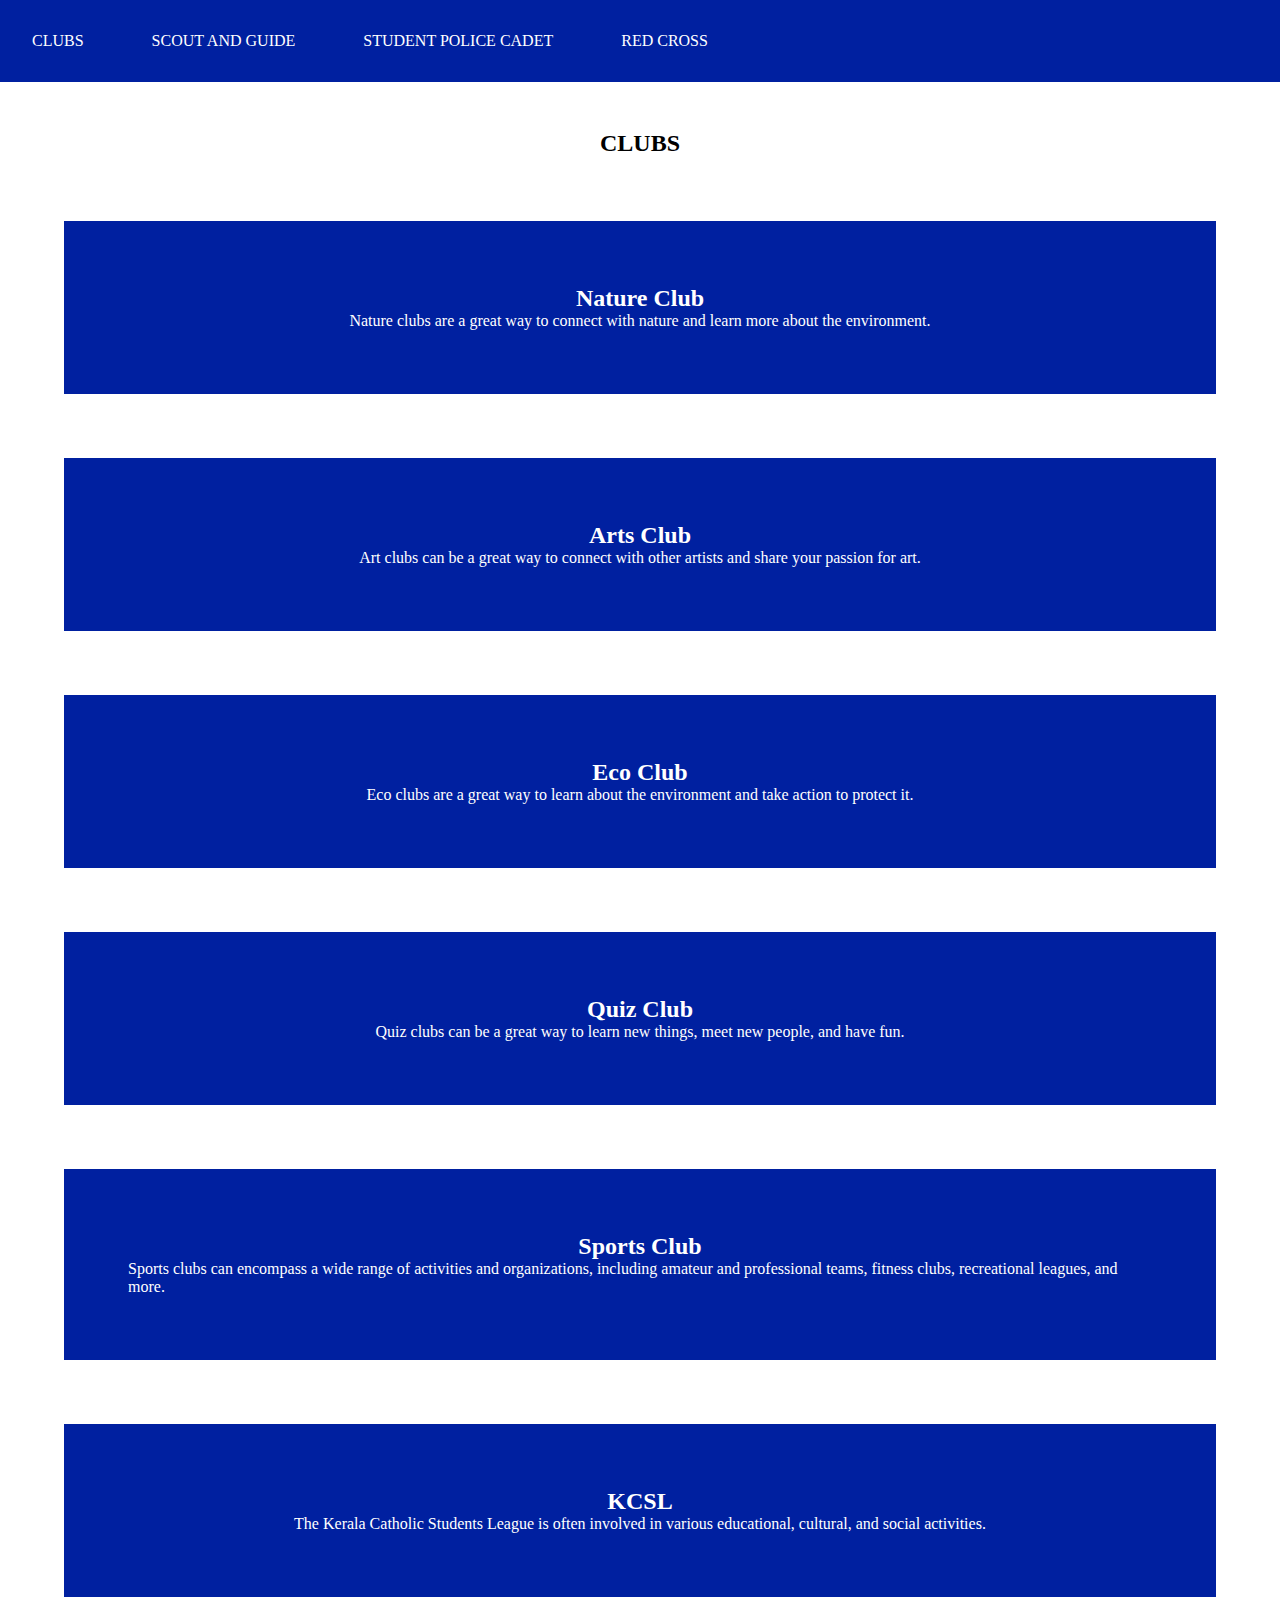
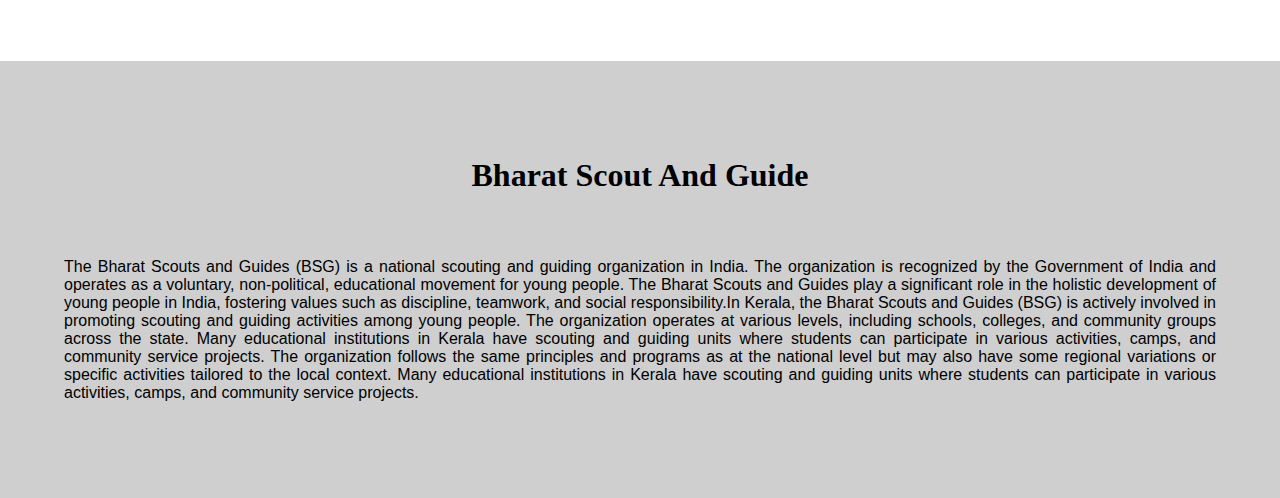
==== more.html @ 6679f85c "Add files via upload" ====
<!DOCTYPE html>
<html lang="en">
<head>
    <meta charset="UTF-8">
    <meta name="viewport" content="width=device-width, initial-scale=1.0">
    <link rel="stylesheet" href="style1.css">
    <title>Activities</title>
</head>
<body>
    <div>
        <nav>
            <div class="top">            
                <a href="#clubs">Clubs</a>
                <a href="#scout">Scout and Guide</a>
                <a href="#">Student Police Cadet</a>
                <a href="#">Red Cross</a>
            </div>

        </nav>
    </div>
    <section>
        <div class="clubs" id="clubs">
            <div class="clubs1">
                <h1>CLUBS</h1>
            </div>
            <div class="cards">
                <h2>Nature Club</h2>
                <p>Nature clubs are a great way to connect with nature and learn more about the environment.</p>
            </div>
            <div class="cards">
                <h2>Arts Club</h2>
                <p>Art clubs can be a great way to connect with other artists and share your passion for art.</p>
            </div>
            <div class="cards">
                <h2>Eco Club</h2>
                <p>Eco clubs are a great way to learn about the environment and take action to protect it.</p>
            </div>
            <div class="cards">
                <h2>Quiz Club</h2>
                <p>Quiz clubs can be a great way to learn new things, meet new people, and have fun.</p>
            </div>
            <div class="cards">
                <h2>Sports Club</h2>
                <p>Sports clubs can encompass a wide range of activities and organizations, including amateur and professional teams, fitness clubs, recreational leagues, and more.</p>        
            </div>
            <div class="cards">
                <h2>KCSL</h2>
                <p>The Kerala Catholic Students League is often involved in various educational, cultural, and social activities.</p>
            </div>
        </div>
    </section>
    <section id="scout">
        <div class="Scout">
            <div class="guide">
                <h1>Bharat Scout And Guide</h1>
                <p>The Bharat Scouts and Guides (BSG) is a national scouting and guiding organization in India. The organization is recognized by the Government of India and operates as a voluntary, non-political, educational movement for young people.
                    The Bharat Scouts and Guides play a significant role in the holistic development of young people in India, fostering values such as discipline, teamwork, and social responsibility.In Kerala, the Bharat Scouts and Guides (BSG) is actively involved in promoting scouting and guiding activities among young people.
                    The organization operates at various levels, including schools, colleges, and community groups across the state.
                    Many educational institutions in Kerala have scouting and guiding units where students can participate in various activities, camps, and community service projects.
                    The organization follows the same principles and programs as at the national level but may also have some regional variations or specific activities tailored to the local context.
                    Many educational institutions in Kerala have scouting and guiding units where students can participate in various activities, camps, and community service projects.
                </p>
            </div>

        </div>
    </section>

</body>
</html>
---- style1.css ----
:root{
    --primary:#0020a0;
    --dark:#000000;
    --teritary:#cfcfcf;
    --pure:#ffffff;
}
*{
    margin: 0;
    padding: 0;
}
nav{
    background-color: var(--primary);
   
}
nav .top a{
    display: inline-block;
    text-transform: uppercase;
    text-decoration: none;
    color: var(--pure);
    padding: 2rem;
}
.clubs1 h1{
    text-align: center;
    text-decoration: none;
    text-transform: capitalize;
    font-size: x-large;
    margin: 2em;
}
.cards{
    display: flex;
    flex-direction: column;
    justify-content: flex-end;
    align-items: center;
    background-color: var(--primary);
    color: var(--pure);
    padding: 4em;
    margin: 4em;

}
.Scout{
    background-color: var(--teritary);
    padding-top: 2em;
    padding-bottom: 2em;
}

.guide h1{
    text-align: center;
    text-decoration: none;
    text-transform: capitalize;
    margin: 2em;

}
.guide p{
    margin: 4em;
    text-align: justify;
    font-family: Verdana, Geneva, Tahoma, sans-serif;
}
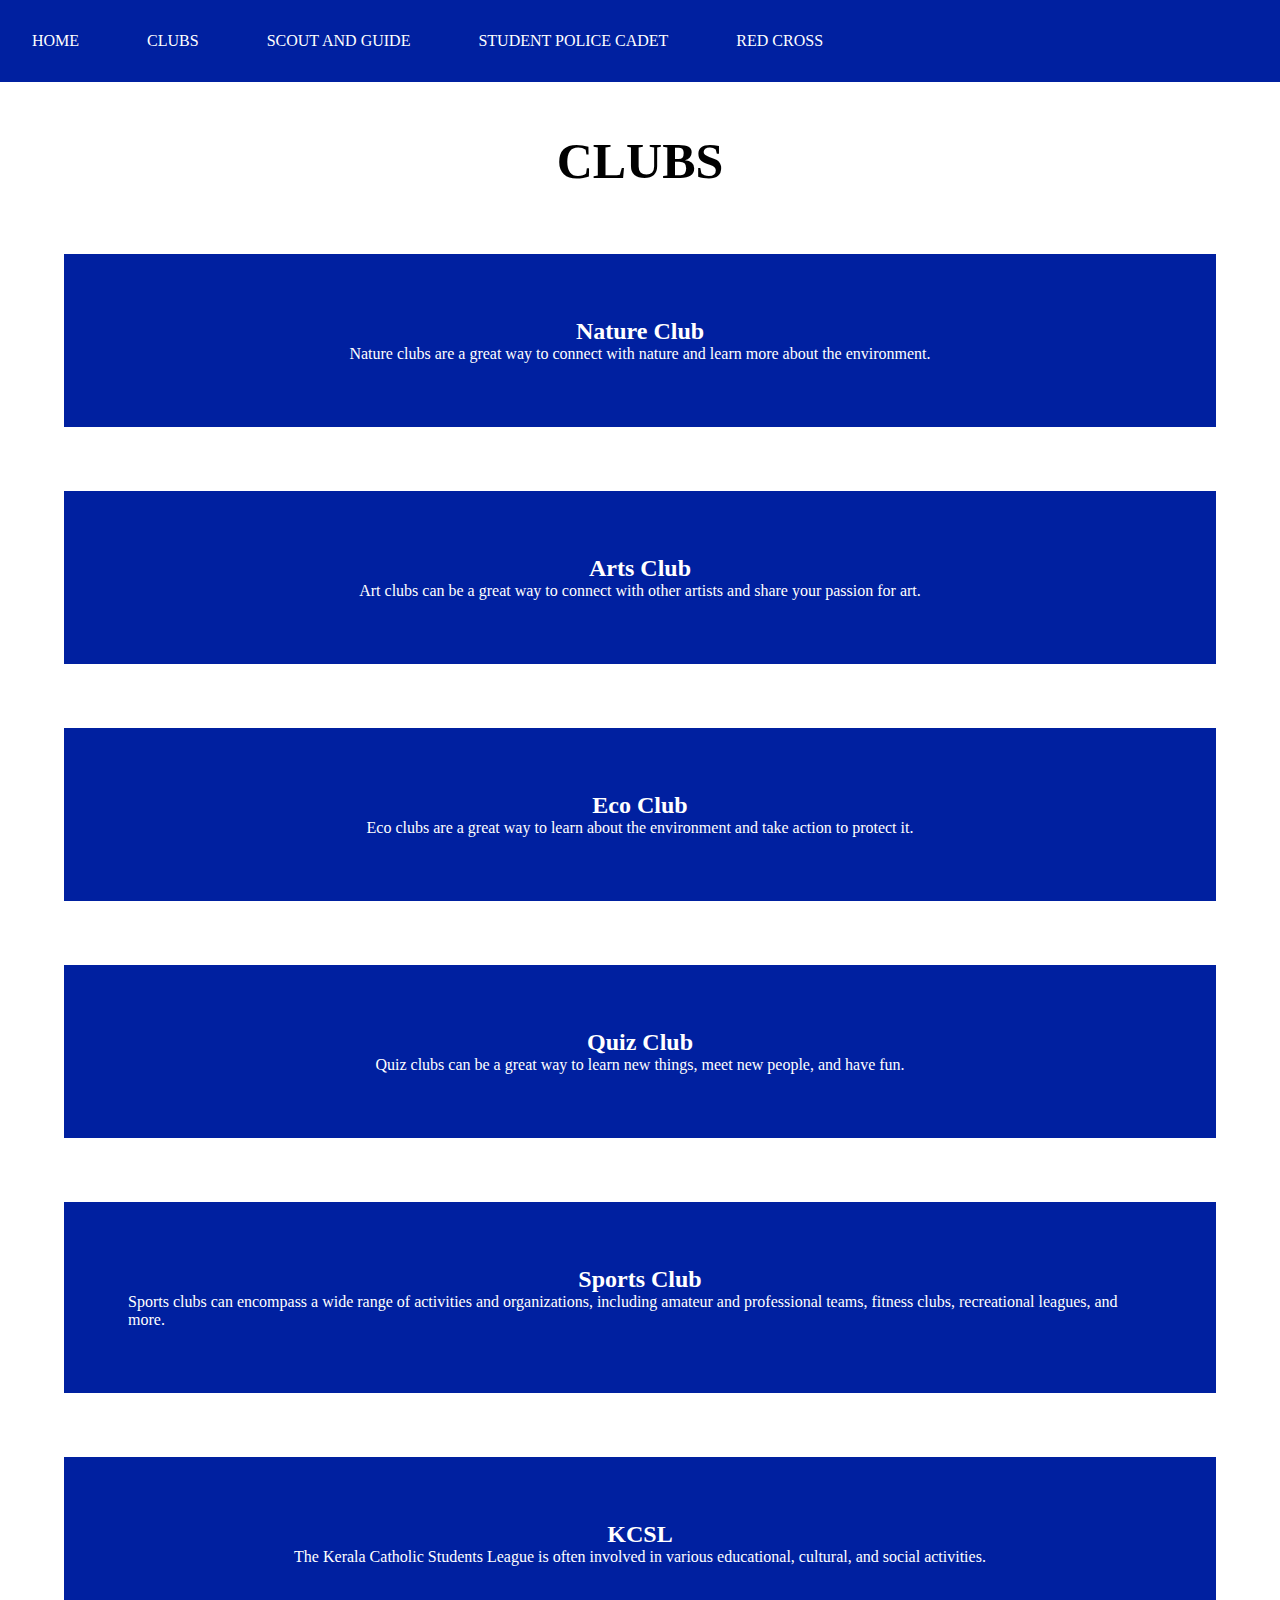
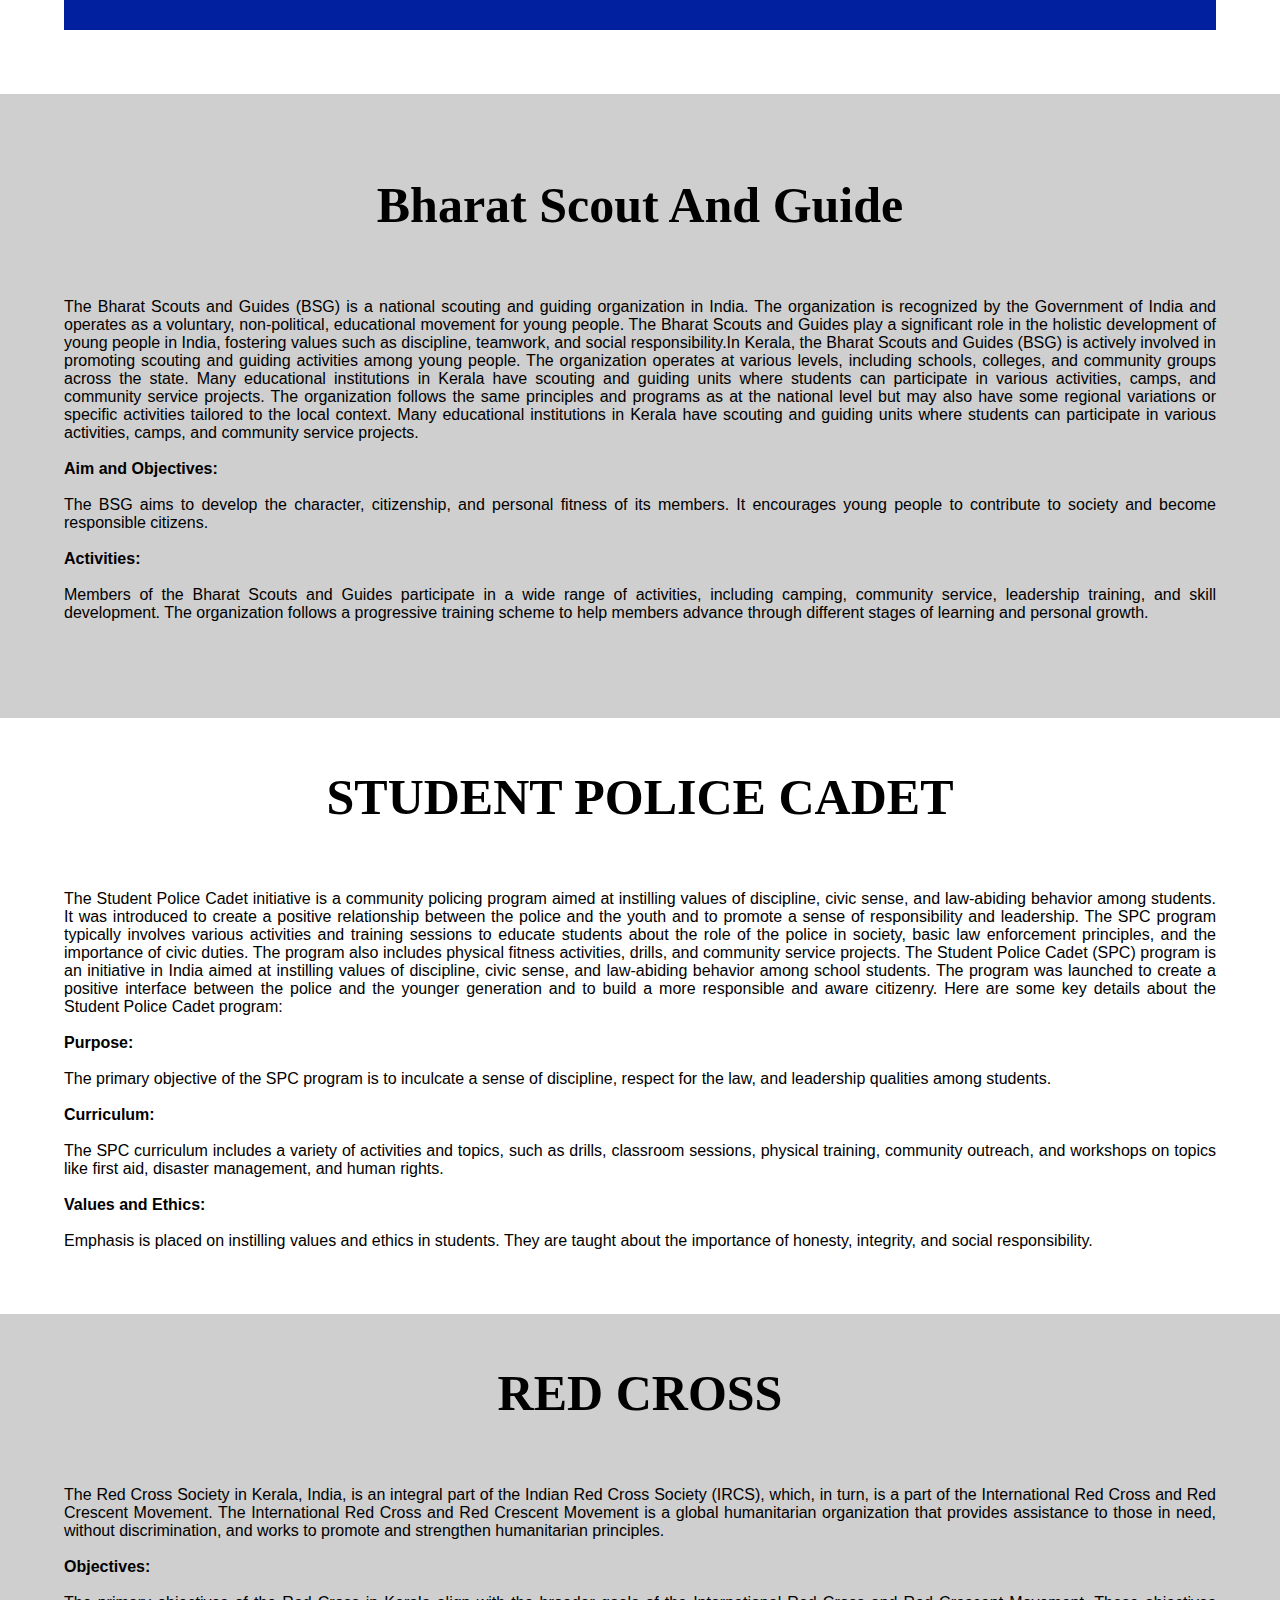
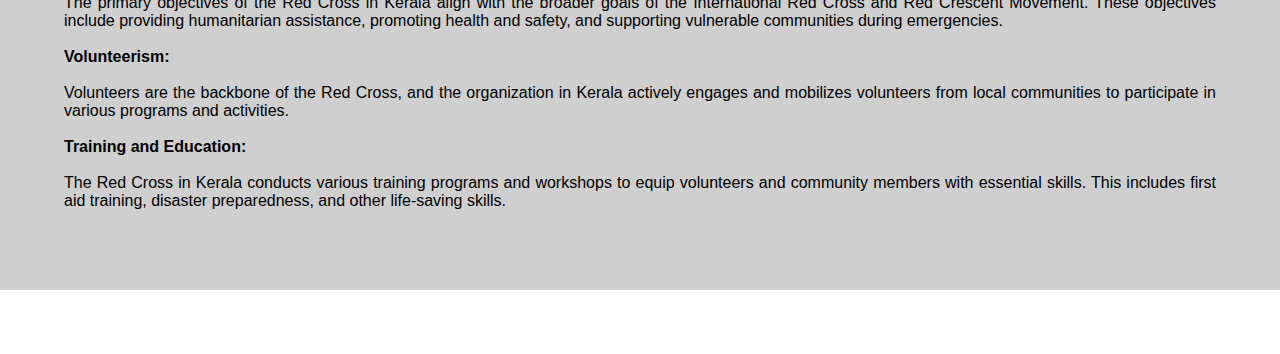
==== commit 2781f1d5: "Add files via upload" ====
--- a/more.html
+++ b/more.html
@@ -9,11 +9,12 @@
 <body>
     <div>
         <nav>
-            <div class="top">            
+            <div class="top">  
+                <a href="index.html">Home</a>          
                 <a href="#clubs">Clubs</a>
                 <a href="#scout">Scout and Guide</a>
-                <a href="#">Student Police Cadet</a>
-                <a href="#">Red Cross</a>
+                <a href="#spc">Student Police Cadet</a>
+                <a href="#redcross">Red Cross</a>
             </div>
 
         </nav>
@@ -59,11 +60,67 @@
                     Many educational institutions in Kerala have scouting and guiding units where students can participate in various activities, camps, and community service projects.
                     The organization follows the same principles and programs as at the national level but may also have some regional variations or specific activities tailored to the local context.
                     Many educational institutions in Kerala have scouting and guiding units where students can participate in various activities, camps, and community service projects.
+                   <br>
+                   <br> 
+                    <b>Aim and Objectives:</b> 
+                    <br><br>
+                    The BSG aims to develop the character, citizenship, and personal fitness of its members. It encourages young people to contribute to society and become responsible citizens.
+                    <br><br>
+                    <b>Activities: </b>
+                    <br><br>
+                    Members of the Bharat Scouts and Guides participate in a wide range of activities, including camping, community service, leadership training, and skill development. The organization follows a progressive training scheme to help members advance through different stages of learning and personal growth.
                 </p>
             </div>
 
         </div>
     </section>
+    <section id="spc">
+        <div class="spc">
+            <h1>STUDENT POLICE CADET</h1>
+            <P>The Student Police Cadet initiative is a community policing program aimed at instilling values of discipline, civic sense, and law-abiding behavior among students. It was introduced to create a positive relationship between the police and the youth and to promote a sense of responsibility and leadership.
+                The SPC program typically involves various activities and training sessions to educate students about the role of the police in society, basic law enforcement principles, and the importance of civic duties. The program also includes physical fitness activities, drills, and community service projects.
+                The Student Police Cadet (SPC) program is an initiative in India aimed at instilling values of discipline, civic sense, and law-abiding behavior among school students. The program was launched to create a positive interface between the police and the younger generation and to build a more responsible and aware citizenry. Here are some key details about the Student Police Cadet program:
+                <br>
+                <br>
+                <b>Purpose:</b>
+                <br>
+                <br>
+                The primary objective of the SPC program is to inculcate a sense of discipline, respect for the law, and leadership qualities among students.
+                <br>
+                <br>
+                <b>Curriculum:</b>
+                <br>
+                <br>
+                The SPC curriculum includes a variety of activities and topics, such as drills, classroom sessions, physical training, community outreach, and workshops on topics like first aid, disaster management, and human rights.
+                <br><br>
+                <b>Values and Ethics:</b>
+                <br><br>
+                Emphasis is placed on instilling values and ethics in students. They are taught about the importance of honesty, integrity, and social responsibility.
+            </P>
+        </div>
+    </section>
+    <section id="redcross">
+        <div class="red"> 
+            <div class="redcross">
+            <h1>RED CROSS</h1>
+            <p>The Red Cross Society in Kerala, India, is an integral part of the Indian Red Cross Society (IRCS), which, in turn, is a part of the International Red Cross and Red Crescent Movement. The International Red Cross and Red Crescent Movement is a global humanitarian organization that provides assistance to those in need, without discrimination, and works to promote and strengthen humanitarian principles.
+                <br><br>
+                <b>Objectives:</b>
+                <br><br>
+                The primary objectives of the Red Cross in Kerala align with the broader goals of the International Red Cross and Red Crescent Movement. These objectives include providing humanitarian assistance, promoting health and safety, and supporting vulnerable communities during emergencies.
+                <br><br>
+                <b>Volunteerism:</b>
+                <br><br>
+                Volunteers are the backbone of the Red Cross, and the organization in Kerala actively engages and mobilizes volunteers from local communities to participate in various programs and activities.
+                <br><br>
+                <b>Training and Education:</b>
+                <br><br>
+                The Red Cross in Kerala conducts various training programs and workshops to equip volunteers and community members with essential skills. This includes first aid training, disaster preparedness, and other life-saving skills.
+            </p>
+
+            </div>
+    </div>
+    </section>
 
 </body>
 </html>--- a/style1.css
+++ b/style1.css
@@ -23,8 +23,8 @@
     text-align: center;
     text-decoration: none;
     text-transform: capitalize;
-    font-size: x-large;
-    margin: 2em;
+    font-size: 50px;
+    padding-top: 1em;
 }
 .cards{
     display: flex;
@@ -47,7 +47,8 @@
     text-align: center;
     text-decoration: none;
     text-transform: capitalize;
-    margin: 2em;
+    margin: 1em;
+    font-size: 50px;
 
 }
 .guide p{
@@ -55,3 +56,33 @@
     text-align: justify;
     font-family: Verdana, Geneva, Tahoma, sans-serif;
 }
+.spc h1{
+    text-align: center;
+    text-decoration: none;
+    text-transform: capitalize;
+    margin: 1em;
+    font-size: 50px;
+}
+.spc p{
+    
+    margin: 4em;
+    text-align: justify;
+    font-family: Verdana, Geneva, Tahoma, sans-serif;
+}
+#redcross{
+    background-color: var(--teritary);
+}
+.redcross h1{
+    margin: 1em;
+    padding-top: 1em;
+    text-align: center;
+    text-decoration: none;
+    text-transform: capitalize;
+    font-size: 50px;
+}
+.redcross p{
+    margin: 4em;
+    text-align: justify;
+    font-family: Verdana, Geneva, Tahoma, sans-serif;
+    padding-bottom: 5em;
+}